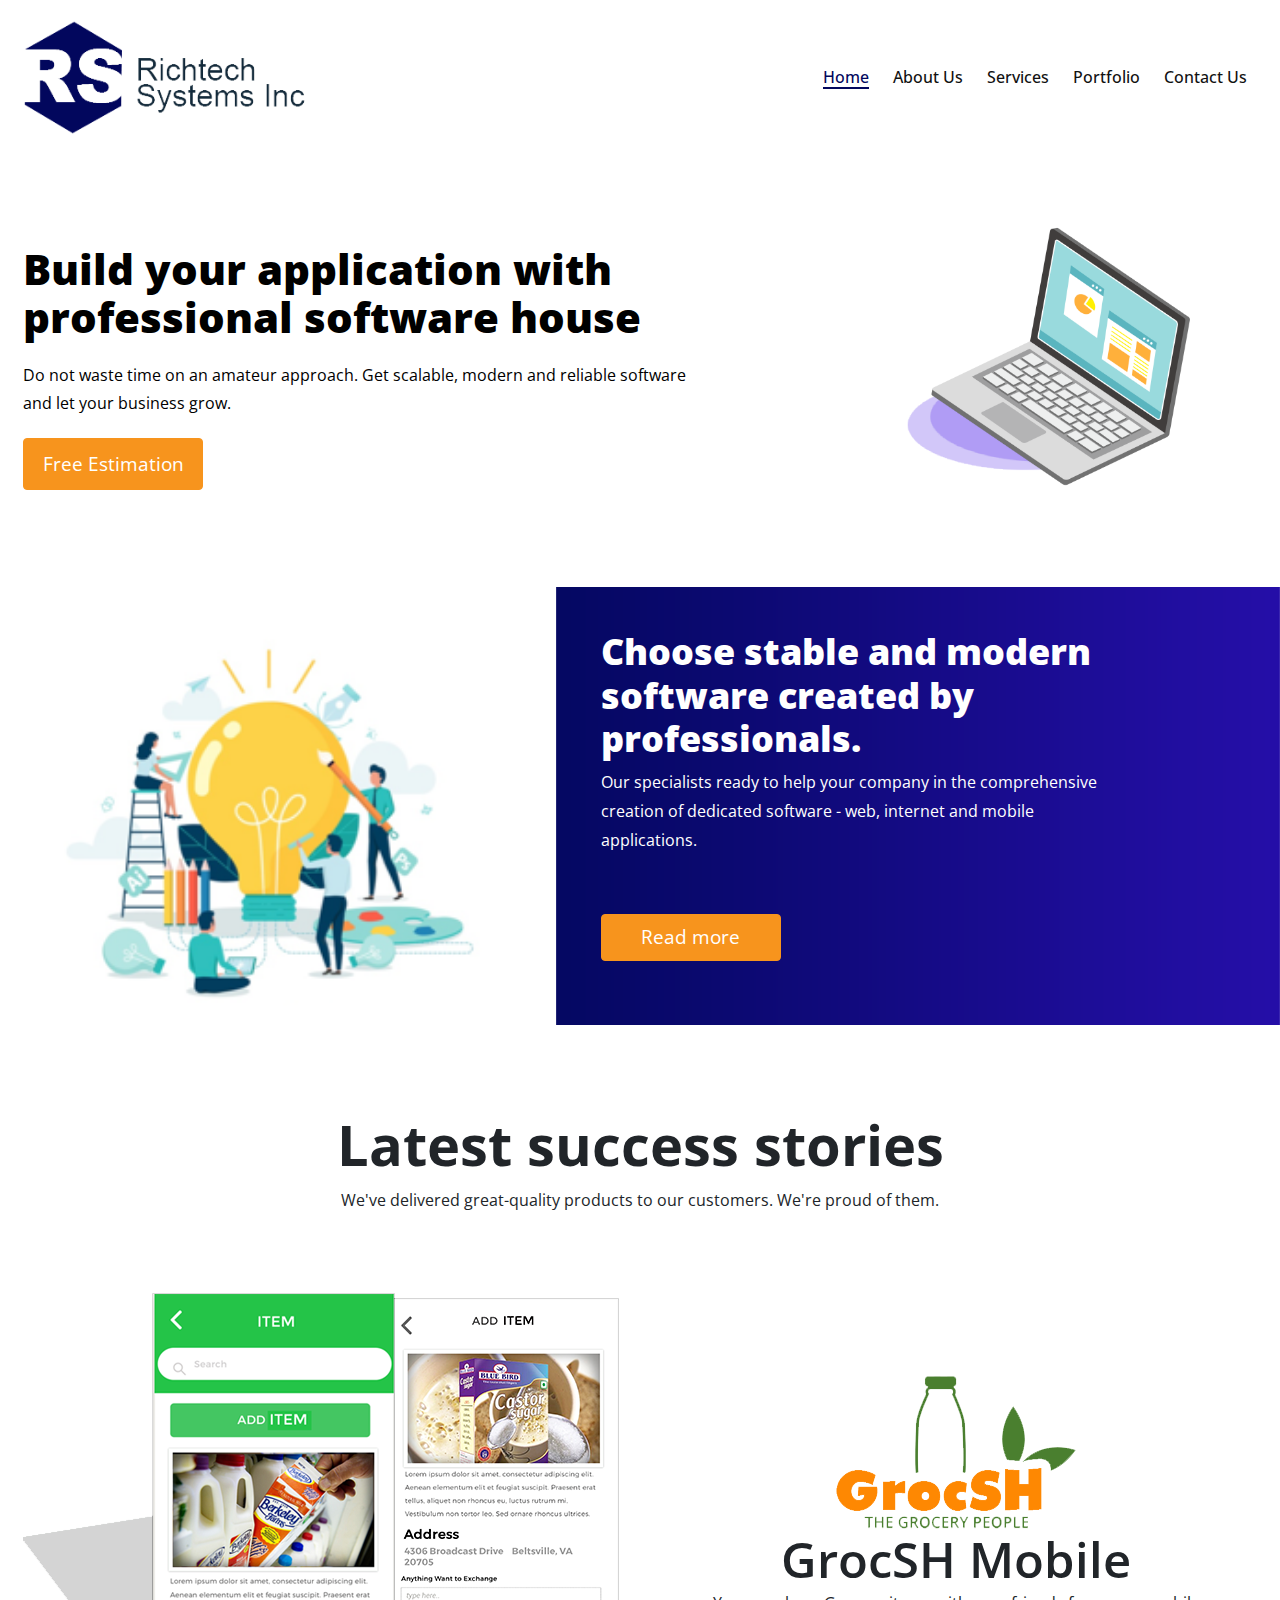
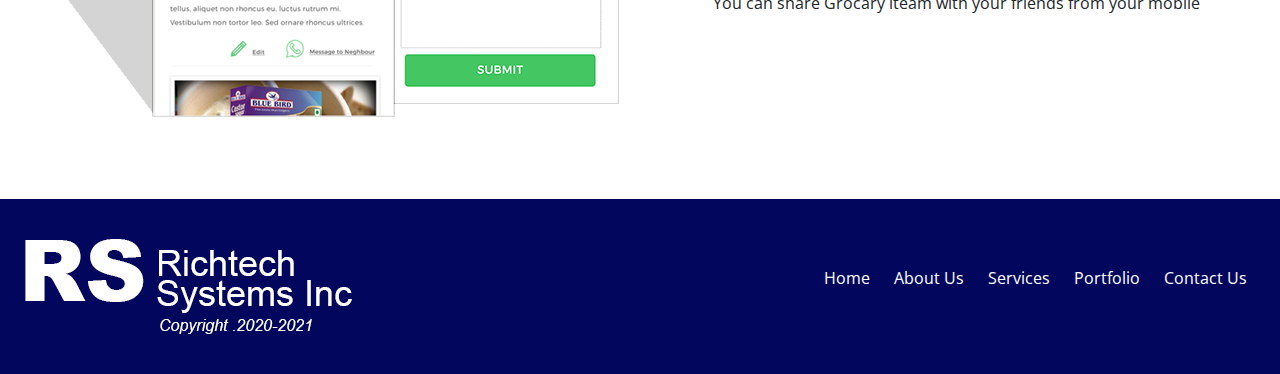
==== index.html @ d895efc7 "this is our first commit" ====
<html lang="en-US">
<head>
  <meta charset="UTF-8">
  <meta name="viewport" content="width=device-width, initial-scale=1.0">
  <script src="https://stackpath.bootstrapcdn.com/bootstrap/4.3.1/js/bootstrap.min.js" integrity="sha384-JjSmVgyd0p3pXB1rRibZUAYoIIy6OrQ6VrjIEaFf/nJGzIxFDsf4x0xIM+B07jRM" crossorigin="anonymous"></script>
  <link rel="stylesheet" href="https://stackpath.bootstrapcdn.com/bootstrap/4.3.1/css/bootstrap.min.css" integrity="sha384-ggOyR0iXCbMQv3Xipma34MD+dH/1fQ784/j6cY/iJTQUOhcWr7x9JvoRxT2MZw1T" crossorigin="anonymous">
  <link href="https://stackpath.bootstrapcdn.com/font-awesome/4.7.0/css/font-awesome.min.css" rel="stylesheet">
  <link rel="icon" href="./images/faviconimg.png" type="image/png" sizes="16x16">
  <script src="https://code.jquery.com/jquery-1.8.0.min.js"></script>
  <script src="./js/script.js"></script>
  <link href="./css/style.css" rel="stylesheet">
  <link href="https://fonts.googleapis.com/css2?family=Open+Sans:wght@300;400;600;700;800&display=swap" rel="stylesheet">

  
  
</head>
<body>
<header>
	<div class="wrapper">
		<div class="row">
			<div class="logo text-left col-lg-3 col-md-3">
				<img src="./images/logo-web.png">
			</div>
			<nav class="desktop-menu navigation text-right col-lg-9 col-md-9">
				<ul>
					<li class="active"><a href="index.html">Home</a></li>
					<li ><a href="about.html">About Us</a></li>
					<li ><a href="#">Services</a>
						<div class="sub-menu">
							<ul>
								<li><a href="services.html">Software Devlopment </a></li>
								<li><a href="services.html">Application Security</a></li>
								<li><a href="services.html">Website Devlopment </a></li>
                                <li><a href="services.html">Software Consulting  </a></li>
                                 <li><a href="services.html">Graphics Digital Marketing  </a></li>
                                                                

							</ul>
						</div>
					</li>
					<li><a href="#">Portfolio</a></li>
					<li><a href="contact.html">Contact Us</a></li>
				</ul>
			</nav>
			
			<div class="mobile-menu">
			<div class="show-hide-menu">
				<img src="./images/menu-sign.png">
				<img class="cross" src="./images/menu-cross.png">
			</div>
				<nav class="navigation text-center col-lg-8 col-md-8 ">
					<ul>
						<li><a href="#">Home</a></li>
						<li><a href="#">About</a></li>
						<li><a href="#">Services</a></li>
						<li><a href="#">Doctors</a></li>
						<li><a href="#">News</a></li>
						<li><a href="#">Contact</a></li>
					</ul>
					<div class="search-nav book-appointment text-right col-lg-2 col-md-2">
					<a href="#" class="btn site-btn">Book Appointment</a>
				</div>
				</nav>
				
			</div>
			
		</div>
	</div>
</header>
<section>
	<div class="top-banner">
		<div class="wrapper">
			<div class="banner-text">
				<h2>Build your application with professional software house</h2>
				<p>Do not waste time on an amateur approach. Get scalable, modern and reliable software and let your business grow.</p>
				<a href="#" class="site-btn">Free Estimation</a>
			</div>
			<div class="banner-image">
				<img src="./images/banner-img.png">
			</div>
		</div>
	</div>
	
	<div class="chose-software container-fluid text-center">
		<div class="wrapper">
			<div class="row">
				<div class="col-lg-5 col-md-5 col-sm-6 col-xs-12">
					<div class="software-left">
						<img src="./images/software-img.png">
					</div>
				</div>
				<div class="col-lg-7 col-md-7 col-sm-6 col-xs-12 text-left soft-bg">
					<div class="software-right wrapper">
						<h2>Choose stable and modern software created by professionals.</h2>
						<p>Our specialists ready to help your company in the comprehensive creation of dedicated software - web, internet and mobile applications.</p>
						<a href="#" class="site-btn btn">Read more</a>
					</div>
				</div>
			</div>
		</div>
	</div>
	
	<div class="latest-success spacer">
		<div class="wrapper">
			<div class="latest-head text-center">
				<h2>Latest success stories</h2>
				<p>We've delivered great-quality products to our customers. We're proud of them.</p>
			</div>
			<div class="row">
				<div class="col-lg-6 col-md-12 col-sm-12 col-xs-12">
					<div class="latest-left">
						<img src="./images/latest-left.png">
					</div>
				</div>
				<div class="col-lg-6 col-md-12 col-sm-12 col-xs-12 text-center">
					<div class="latest-right">
						<div class="goshe-bottle">
							<img src="./images/gosh-bottle.png">
						</div>
						<div class="grosh-title">
							<h2>GrocSH Mobile</h2>
							<p>You can share  Grocary iteam with your friends from your mobile</p>
						</div>
					</div>
				</div>
			</div>
		</div>
	</div>
</section>

<footer>
	<div class="footer-upper">
		<div class="wrapper">
			<div class="row">
				<div class="information col-lg-4 col-md-4 col-sm-4 col-xs-12 text-left">
					<img src="./images/logo-footer.png">                 
				</div>
				
				<div class="services col-lg-8 col-md-8 col-sm-4 col-xs-12 text-right">
					<ul>
					<li><a href="#">Home</a></li>
					<li><a href="#">About Us</a></li>
					<li><a href="#">Services</a></li>
					<li><a href="#">Portfolio</a></li>
					<li><a href="#">Contact Us</a></li>
					</ul>
				</div>
				
			</div>
		</div>
	</div>
</footer>


</body>
</html>
---- css/style.css ----
body{
	font-family: 'Open Sans', sans-serif;
	line-height: 1.8;
}
	
*:focus{
	outline:0;
}

body a , body a:hover{
	text-decoration:none;
	transition:all ease 0.3s;
	-webkit-transition:all ease 0.3s;
	-ms-transition:all ease 0.3s;
	-o-transition:all ease 0.3s;
	-moz-transition:all ease 0.3s;
}

.row{
	align-items: center;
}
img{
	width:auto;
	max-width:100%;
}
.wrapper{
	width:100%;
	max-width:1264px;
	margin:0 auto;
	padding:0 15px;
}

header{
	padding:20px 0;
}

.text-center{
	text-align:center;
}

.text-left{
	text-align:left;
}

.text-right{
	text-align:right;
}

.spacer{
	padding:80px 0;
}
.text-black{
    color:#000  !important;
}
.text-white{
    color:#fff !important;
}
.subtitle{
    color:#969696
}
.text-large{
    font-size:70px !important;
}
.heading{
	text-align: center;
	position: relative;
	margin-bottom: 40px;
	padding-bottom: 15px;
	display: inline-block;
	font-family: 'Varela Round', sans-serif;
	font-weight: 600;
	letter-spacing: 0.8px;
}

.heading:after{
	content: '';
	position: absolute;
	bottom: 0;
	border: 2px solid;
	width: 44px;
	left: 0;
	right: 0;
	margin: auto;
	color: #396cf0;
}

.logo , .navigation{
	display:inline-block;
	vertical-align:middle;
	float:none;
}

.mobile-menu{
	display:none;
}

nav ul{
	margin-bottom:0;
}
nav li{
	display:inline-block;
	list-style-type:none;
	padding: 0px 10px;
	position:relative;
}

nav li a{
	font-family: 'Open Sans', sans-serif;
	font-size: 16px;
	display:inline-block;
	font-weight: 500;
	line-height: 24px;
	color: #111;
	text-transform: capitalize;
	font-style: normal;
	position:relative;
}

nav li a:after {
	position: absolute;
	left: 0;
	right: auto;
	top: auto;
	bottom: 0;
	border-bottom: 2px solid #02075d;
	width: 0;
	height: 2px;
	content: '';
	transition: all ease 0.3s;
}
nav li a:hover , nav li.active a{
	color:#02075d;
}

nav li a:hover:after , nav li.active a:after{
	right: 0;
	width: 100%;
}

.sub-menu {
	opacity:0;
	visibility:hidden;
	transition:all ease 0.2s;
	position: absolute;
    left: 0;
    text-align: left;
    border-bottom: 2px solid #02075d;
    min-width: 220px;
    padding:0;
    box-shadow: 0 0 4px 0 rgba(0,0,0,0.8);
	z-index: 9;
    background-color: #fff;
}

nav li:hover .sub-menu{
	opacity:1;
	visibility:visible;
}

.sub-menu ul{
	padding:0;
}

.sub-menu li {
    display: block;
    padding:0;
	border:0;
}

.sub-menu li a{
	transition:none;
	padding: 8px 12px;
	font-size:14px;
	display:block
}

nav li.active .sub-menu li a , nav li.active .sub-menu li a:after{
	border:0;
}

.sub-menu li:hover a{
	background: #02075d;
	color: #fff;
}


.site-btn{
	font-size: 19px;
	color: #fff;
	background: #f7941d;
	padding: 8px 18px;
	border-radius: 4px;
	margin: 20px 0;
	display: block;
	max-width: 180px;
	text-align: center;
	border:1px solid #f7941d;
}

.site-btn:hover{
	border-color: #f7941d;
	background-color: transparent;
	color: #f7941d;
}

.top-banner{
	position: relative;
	overflow: hidden;
	padding: 40px 0 20px;
}

.banner-img img{
	width:100%;
}

.banner-text{
	width: 58%;
	padding: 50px 50px 50px 0;
	float: left;

}

.banner-text h2 , .banner-text p{
	color:#000;
	font-size: 16px;
}

.banner-text h2{
	font-size: 42px;
	font-weight: 800;
	margin-bottom: 20px;
	line-height: 48px;
}

.banner-image{
	float:right;
	margin-right: 40px;
}

.banner-image img {
	max-width: 330px;
}

.chose-software.container-fluid.text-center {
	background: url(../images/software-bg.png);
	background-repeat: no-repeat;
	background-size: 56.6%;
	background-position: right;
}

.chose-software.container-fluid.text-center.about {
	background-size: 100% !important;
    width:95%;
	
}

.software-left img {
	width: 425px;
}

.software-right {
	color: #fff;
	padding: 50px;
	max-width: 600px;
	margin-left: 0;
}

.software-right h2 {
	font-size: 36px;
	font-weight: 800;
}

.software-right a.site-btn{
	margin-top:60px;
}

.latest-head {
	padding-bottom: 60px;
}

.latest-head h2 {
	font-weight: 700;
	font-size: 56px;
}

.grosh-title h2 {
	font-size: 49px;
	margin: 0;
	font-weight: 600;
}

footer{
	background-color: #fff;
}

.footer-upper{
	padding: 40px 0;
	background: #02075d;
}

footer .row{
	align-items: center;
}

footer ul{
	padding-left:0;
}

footer li{
	list-style-type:none;
	display:inline-block;
}

footer li a{
	font-size: 16px;
	color: #fff !important;
	padding: 0 10px;
}
/*contact Us*/
.contact-box{
    width:80%;
    margin:auto;
    -webkit-box-shadow: 0px 0px 27px 0px rgba(0,0,0,0.16);
    box-shadow: 0px 0px 27px 0px rgba(0,0,0,0.16);
    min-height:300px;
}
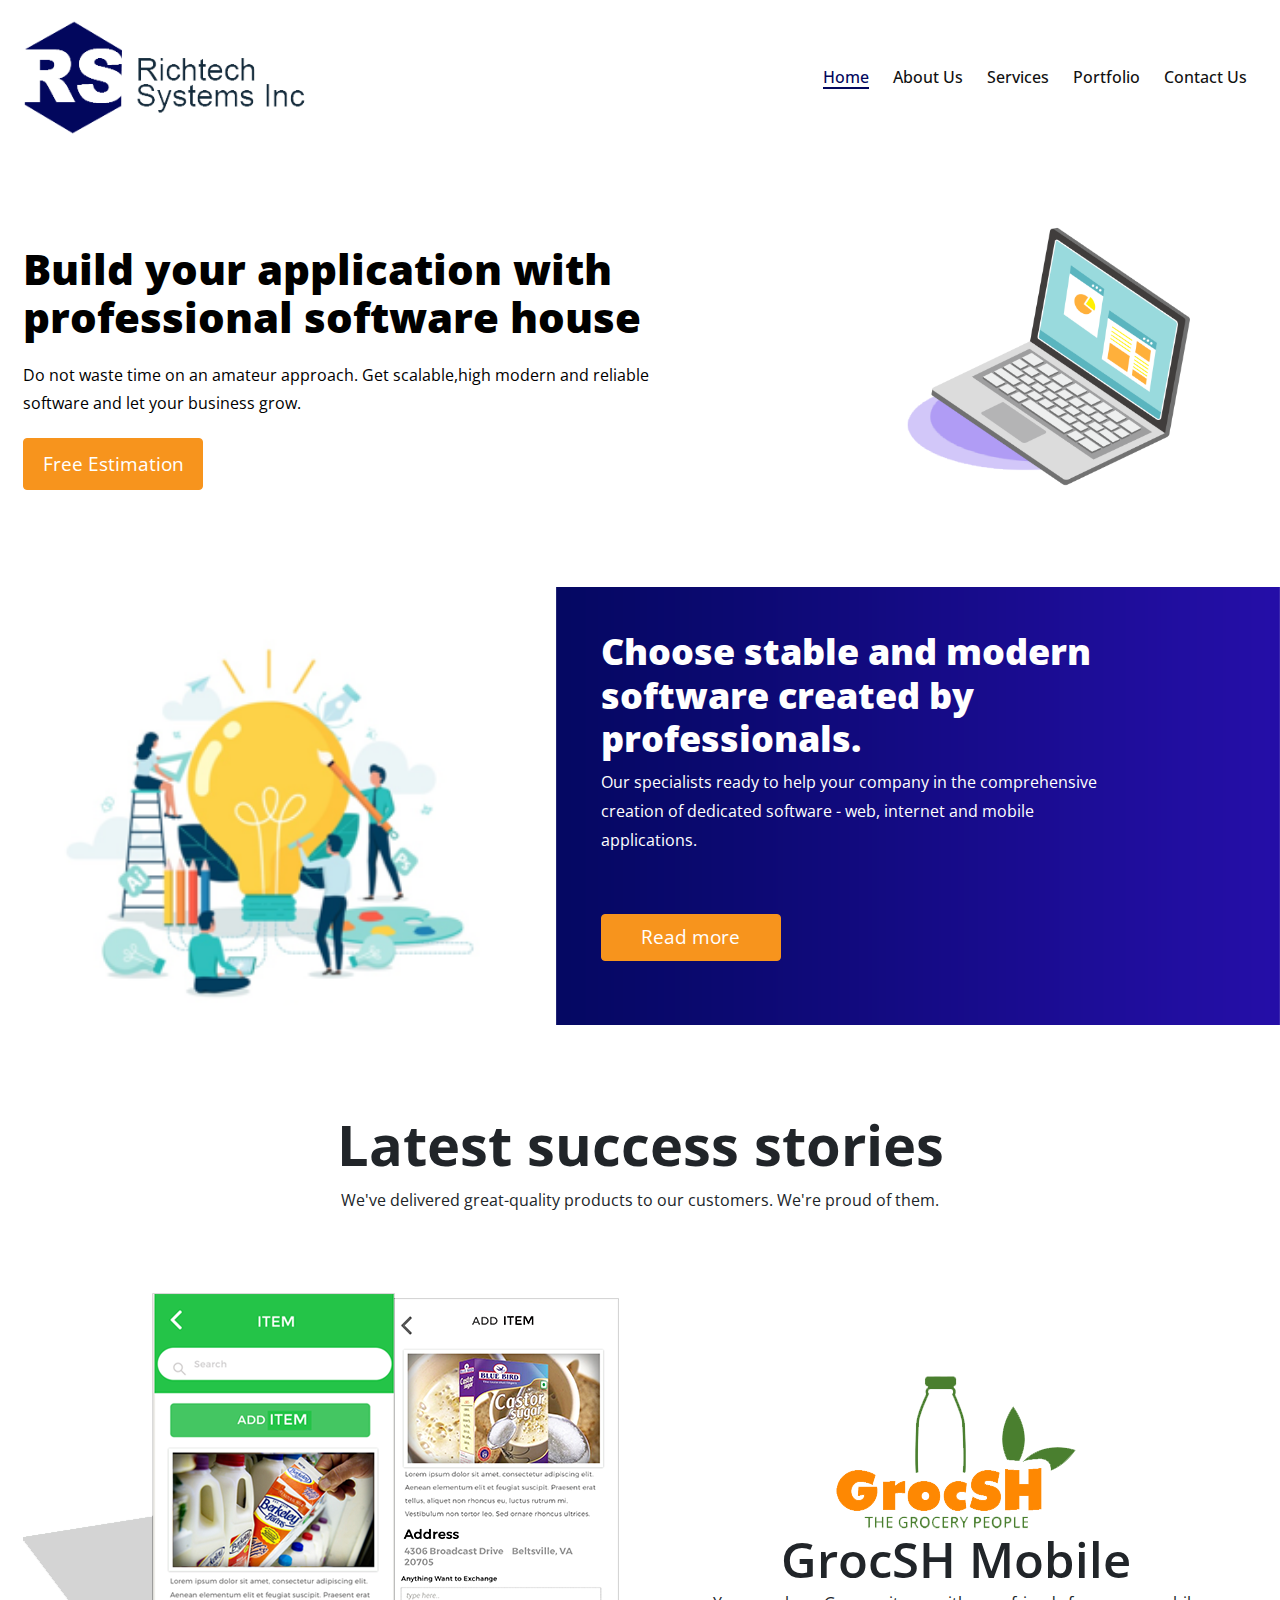
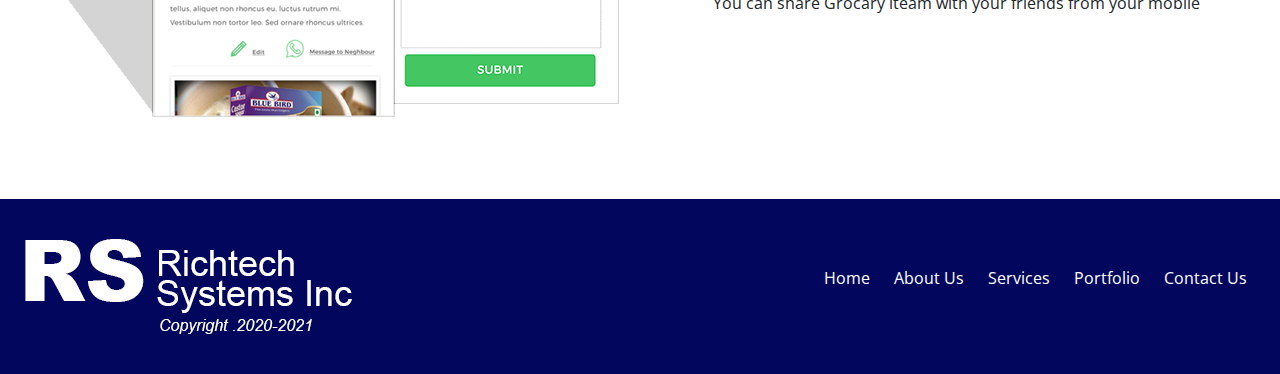
==== commit 016b6b2c: "added a word in index.html" ====
--- a/index.html
+++ b/index.html
@@ -72,7 +72,7 @@
 		<div class="wrapper">
 			<div class="banner-text">
 				<h2>Build your application with professional software house</h2>
-				<p>Do not waste time on an amateur approach. Get scalable, modern and reliable software and let your business grow.</p>
+				<p>Do not waste time on an amateur approach. Get scalable,high modern and reliable software and let your business grow.</p>
 				<a href="#" class="site-btn">Free Estimation</a>
 			</div>
 			<div class="banner-image">
@@ -153,4 +153,4 @@
 
 
 </body>
-</html>+</html>
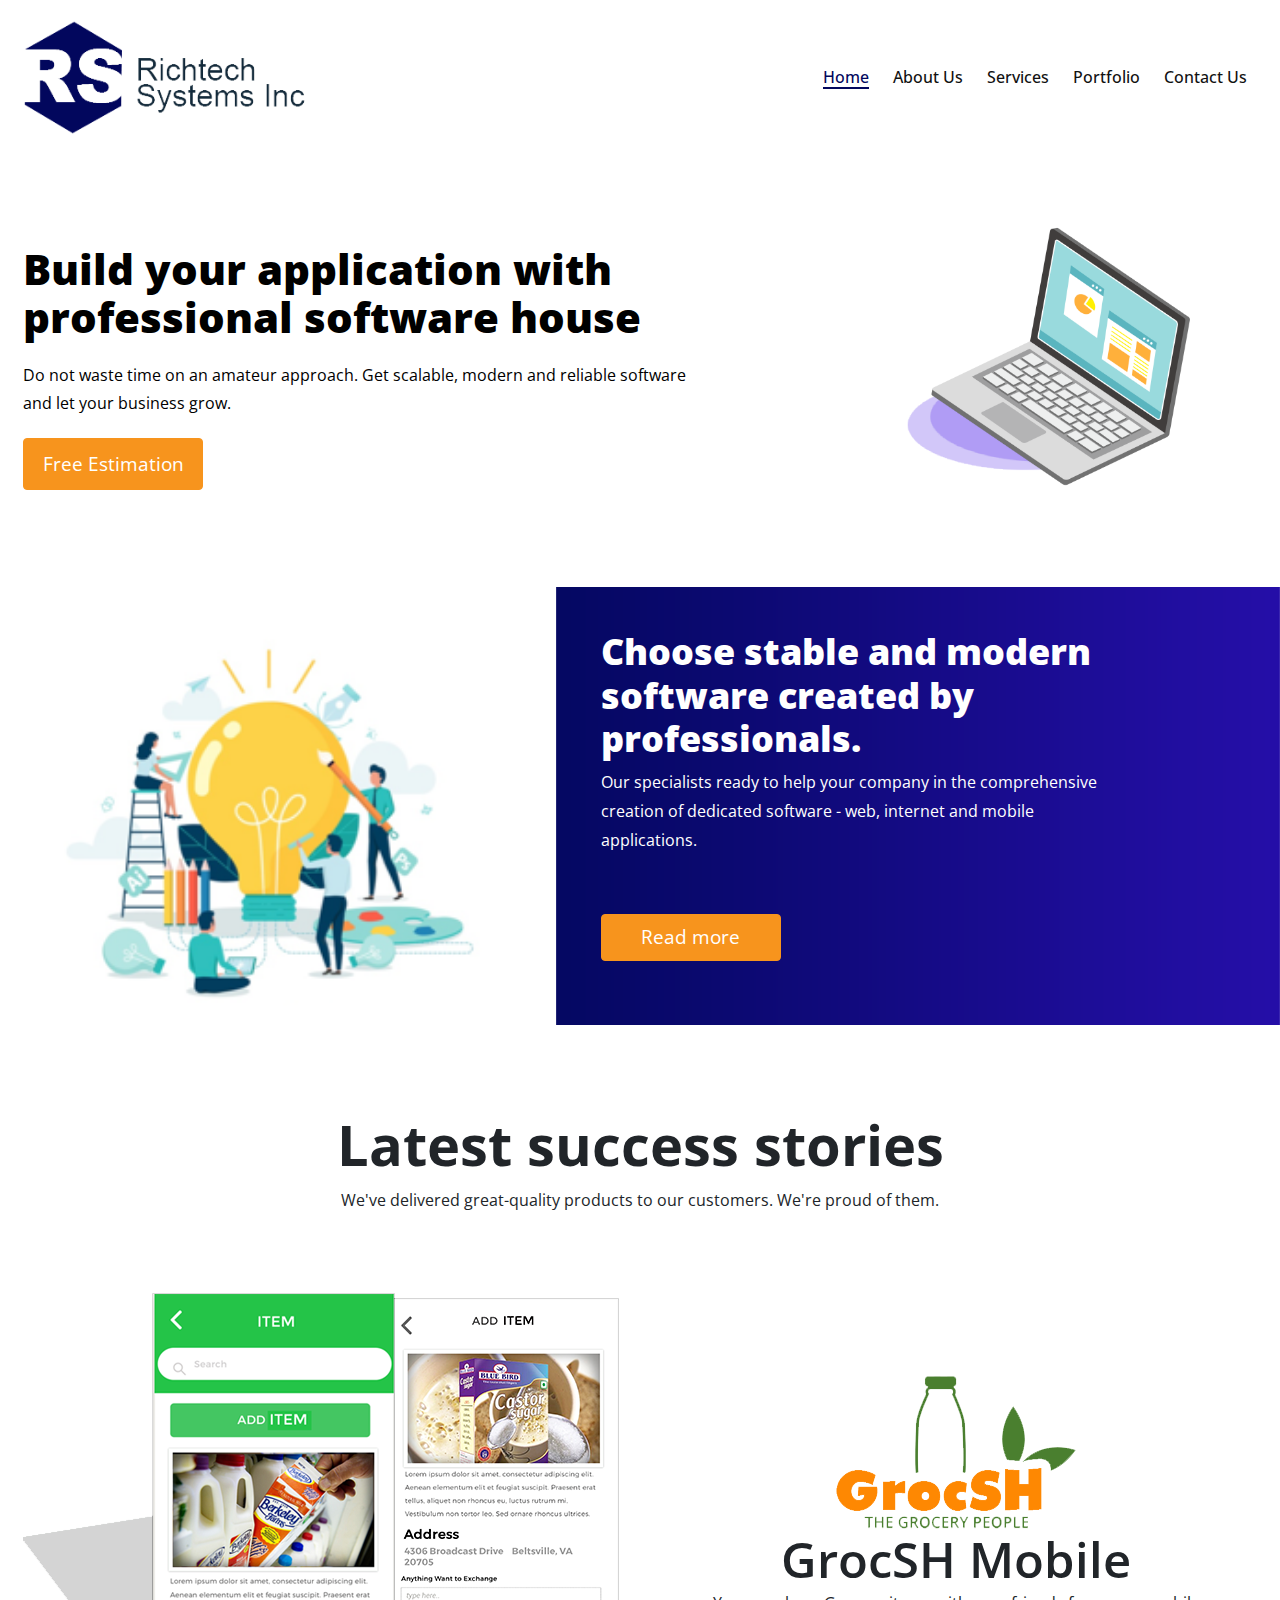
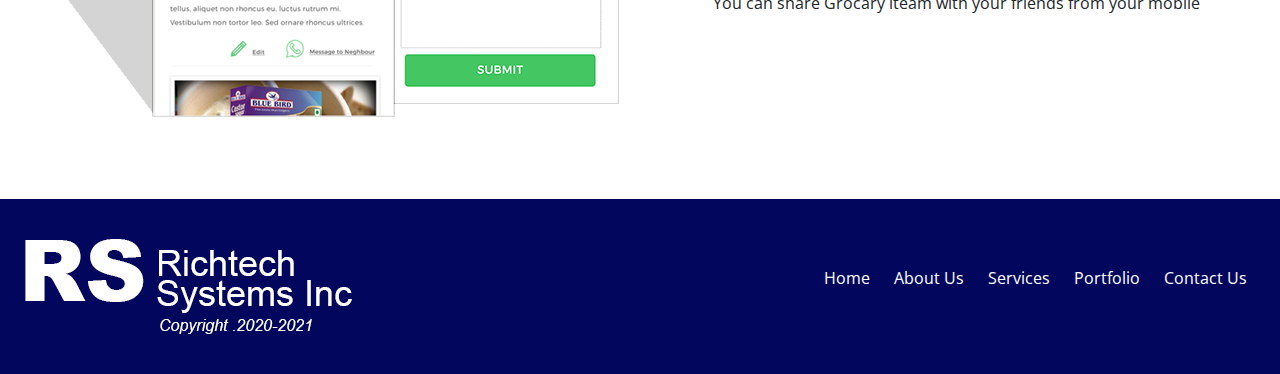
==== commit 6158ec17: "Update index.html" ====
--- a/index.html
+++ b/index.html
@@ -72,7 +72,7 @@
 		<div class="wrapper">
 			<div class="banner-text">
 				<h2>Build your application with professional software house</h2>
-				<p>Do not waste time on an amateur approach. Get scalable,high modern and reliable software and let your business grow.</p>
+				<p>Do not waste time on an amateur approach. Get scalable, modern and reliable software and let your business grow.</p>
 				<a href="#" class="site-btn">Free Estimation</a>
 			</div>
 			<div class="banner-image">
